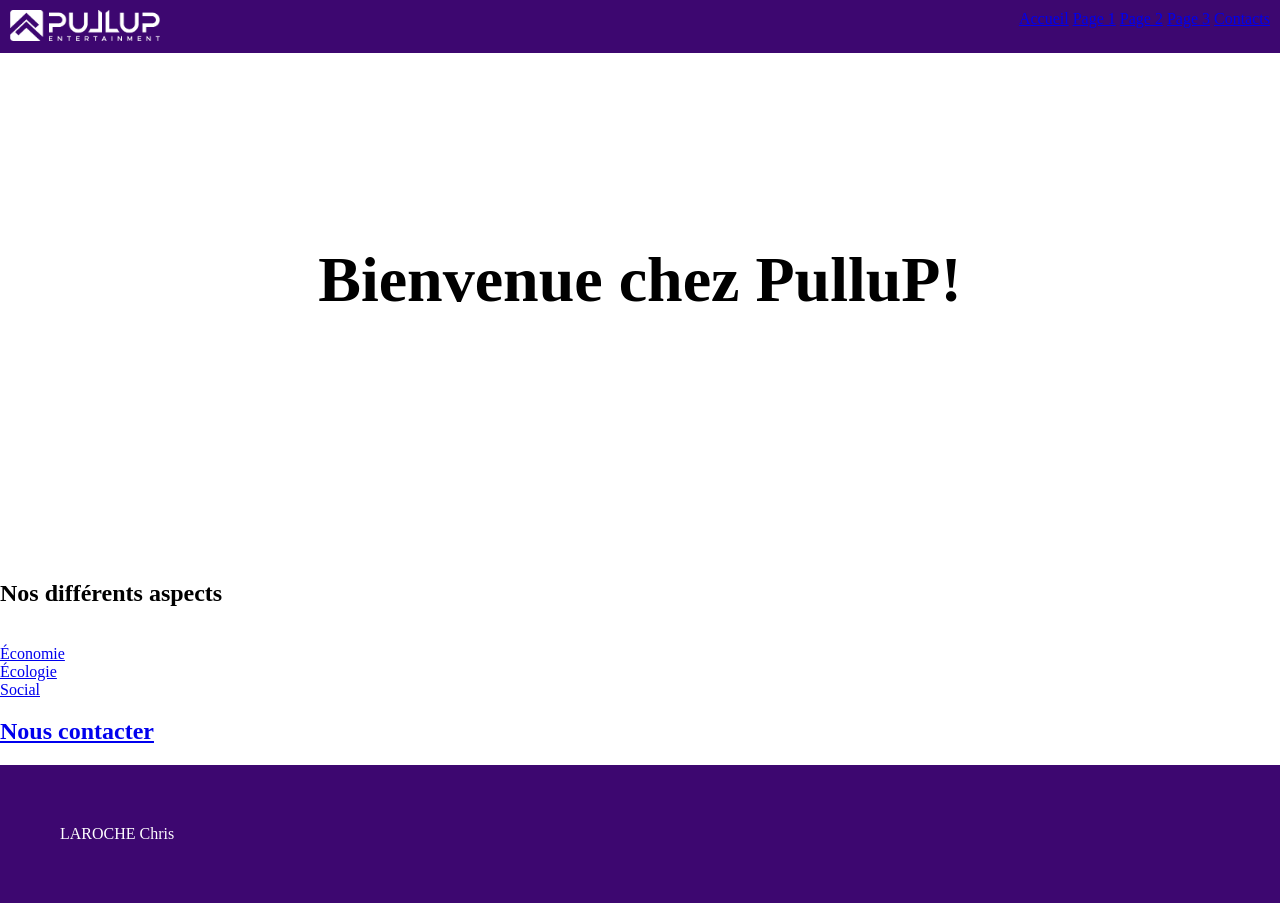
==== index.html @ be54e518 "Made page index, added Font" ====
<!DOCTYPE html>
<html lang="fr">
<head>
    <link rel = "icon" type = "image/x-icon" href= "logo.ico">
    <meta charset="UTF-8">
    <meta name="viewport" content="width=device-width, initial-scale=1.0">
    <link rel="stylesheet" href="styles.css">
    <link rel="preconnect" href="https://fonts.googleapis.com">
    <link rel="preconnect" href="https://fonts.gstatic.com" crossorigin>
    <link href="https://fonts.googleapis.com/css2?family=Geologica:wght,CRSV@100..900,0&family=Roboto:ital,wght@0,100..900;1,100..900&display=swap" rel="stylesheet">
    <title>Page d'accueil</title>
</head>
<body>
    <header>
        <span><img src="logo.png" class="logo"></span>
        <nav>
            <a href="accueil.html" class="menuButton">Accueil</a>
            <a href="page1.html" class="menuButton">Page 1</a>
            <a href="page2.html" class="menuButton">Page 2</a>
            <a href="page3.html" class="menuButton">Page 3</a>    
            <a href="contact.html" class="menuButton">Contacts</a>
        </nav>
    </header>

    <div class="titrepage">
        <h1>Bienvenue chez PulluP!</h1>
    </div>

    <div>
        <h2>Nos différents aspects</h2>
        <br>
        <a href="page1.html" class="menuButton">Économie</a>
        <br>
        <a href="page2.html" class="menuButton">Écologie</a>
        <br>
        <a href="page3.html" class="menuButton">Social</a>
    </div>

    <div>
        <h2><a href="contact.html" class="menuButton">Nous contacter</a></h2>
    </div>
</body>
    
<footer>
    LAROCHE Chris
</footer>

</html>
---- styles.css ----
header {
    background-color: rgb(61, 7, 112);
    position: fixed;
    width: 100%;
}

header>nav {
    float: right;
    padding: 10px;
    color: white;
}

body {
    margin: 0;
}

.titrepage {
    font-size: xx-large;
    text-align: center;
    padding: 200px;
}

.logo {
    padding: 10px 10px 8px 10px;
    width: 150px;
}

footer {
    padding: 60px;
    background-color: rgb(61, 7, 112);
    color: white;
    width: 100%;
}

table {
    margin: 50px;
    border-collapse: collapse;
    border: solid;
}

th, td {
    border-collapse: collapse;
    border: 2px solid black;
}
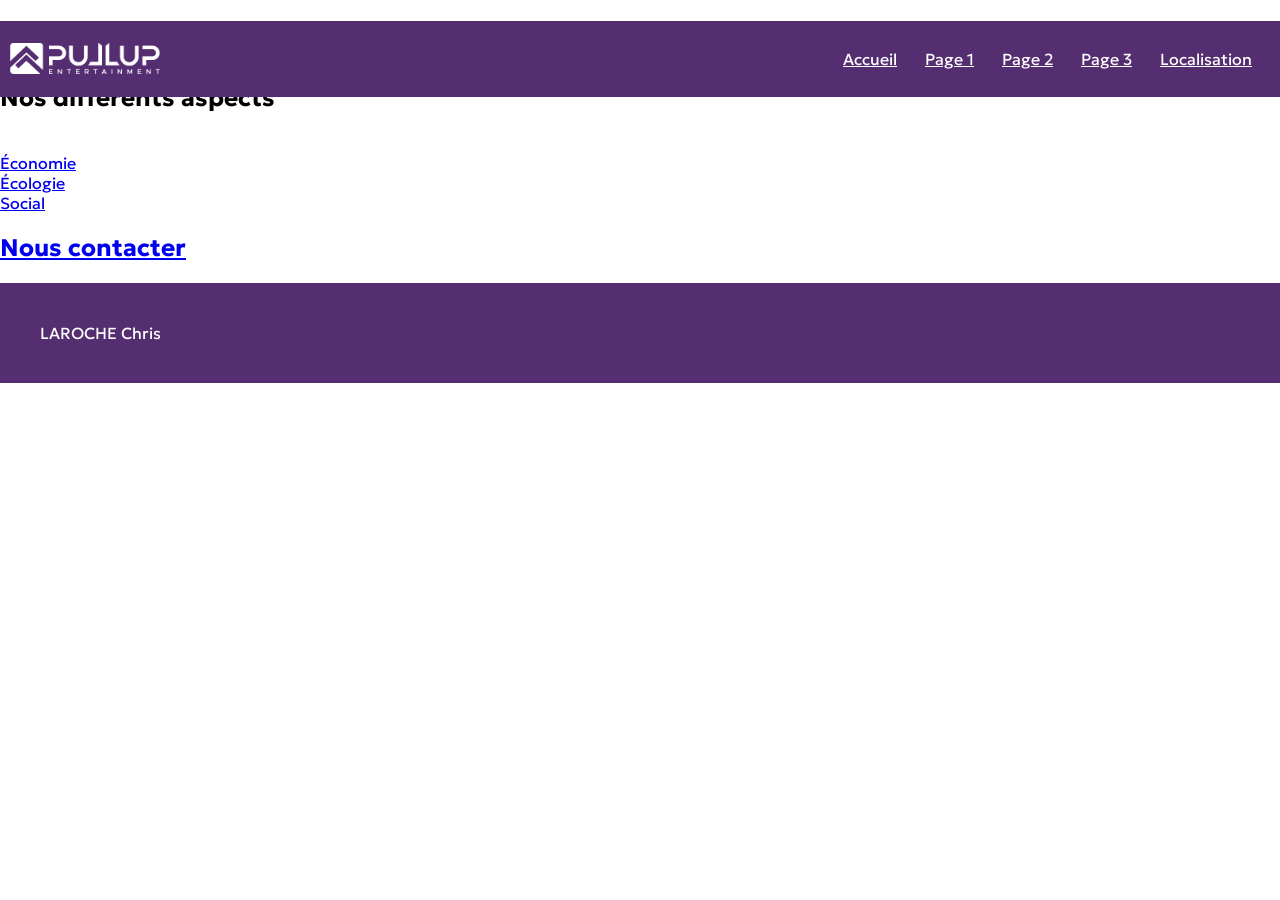
==== commit e848432b: "Update navigation links in index.html" ====
--- a/index.html
+++ b/index.html
@@ -14,11 +14,11 @@
     <header>
         <span><img src="logo.png" class="logo"></span>
         <nav>
-            <a href="accueil.html" class="menuButton">Accueil</a>
+            <a href="index.html" class="menuButton">Accueil</a>
             <a href="page1.html" class="menuButton">Page 1</a>
             <a href="page2.html" class="menuButton">Page 2</a>
             <a href="page3.html" class="menuButton">Page 3</a>    
-            <a href="contact.html" class="menuButton">Contacts</a>
+            <a href="contact.html" class="menuButton">Localisation</a>
         </nav>
     </header>
 
--- a/styles.css
+++ b/styles.css
@@ -1,23 +1,37 @@
-header {
-    background-color: rgb(61, 7, 112);
-    position: fixed;
-    width: 100%;
+body {
+    margin: 0px;
+    font-family: "Geologica";
 }
 
-header>nav {
-    float: right;
-    padding: 10px;
-    color: white;
+header {
+    background-color:#552d71;
+    width: 100%;
+    display: flex;
+    position: fixed;
+    justify-content: space-between;
+    align-items: center;
 }
 
-body {
-    margin: 0;
+header>nav, nav a{
+    float: right;
+    padding: 14px;
+    color: white;
+    display: flex;
 }
 
-.titrepage {
+nav a:hover {
+    margin: 0px;
+    padding: 14px;
+    height: auto;
+    border-radius: 10px;
+    color: white;
+    background-color: #7525c0;
+}
+
+.titrePage {
     font-size: xx-large;
     text-align: center;
-    padding: 200px;
+    padding: 20% 10%;
 }
 
 .logo {
@@ -26,19 +40,8 @@
 }
 
 footer {
-    padding: 60px;
-    background-color: rgb(61, 7, 112);
     color: white;
-    width: 100%;
+    padding: 40px;
+    background-color: #552d71;
+    max-width: 100%;
 }
-
-table {
-    margin: 50px;
-    border-collapse: collapse;
-    border: solid;
-}
-
-th, td {
-    border-collapse: collapse;
-    border: 2px solid black;
-}
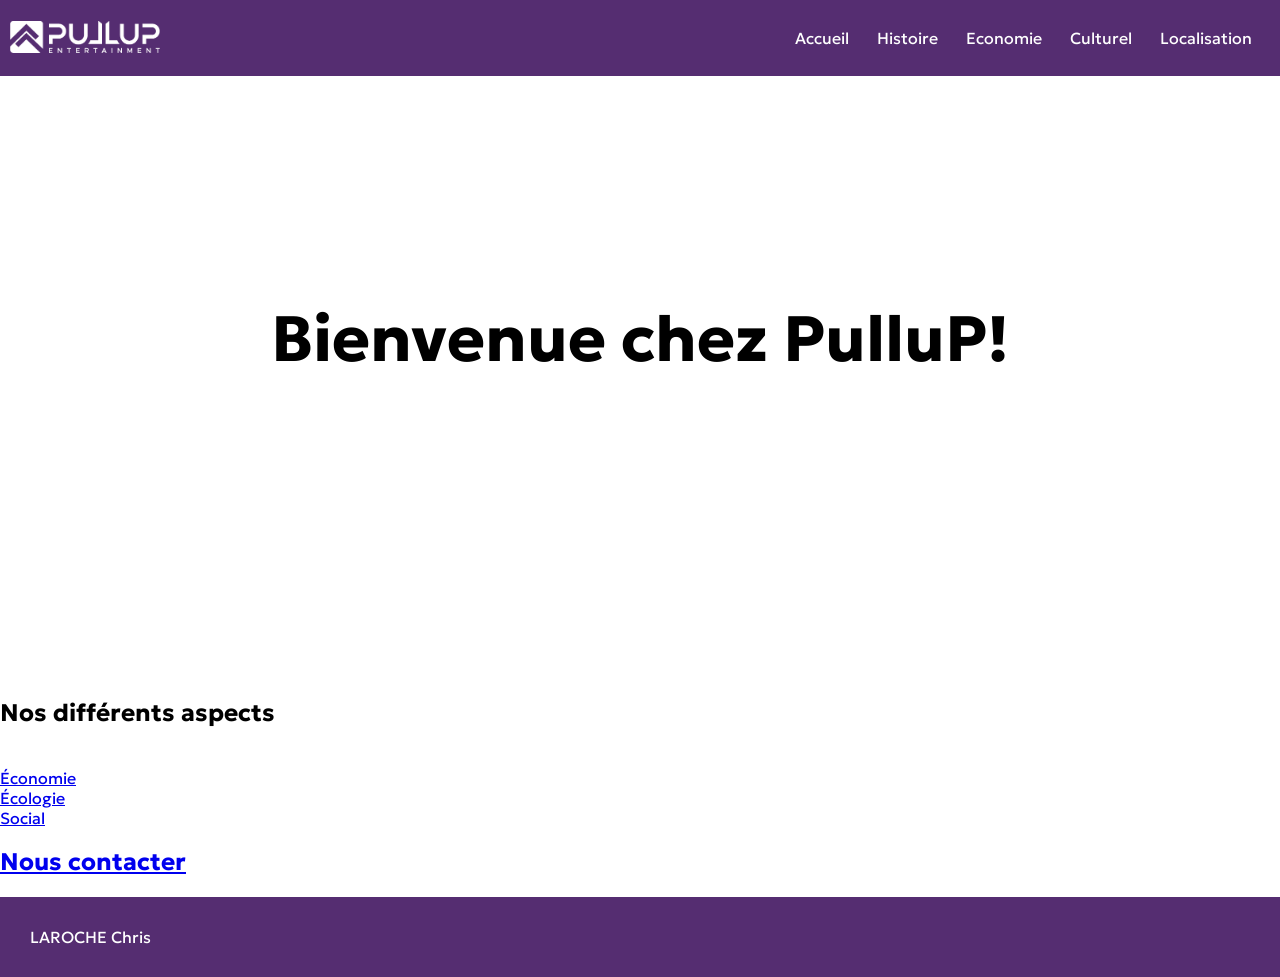
==== commit 0d41c71f: "Update navigation links in index.html" ====
--- a/index.html
+++ b/index.html
@@ -15,9 +15,9 @@
         <span><img src="logo.png" class="logo"></span>
         <nav>
             <a href="index.html" class="menuButton">Accueil</a>
-            <a href="page1.html" class="menuButton">Page 1</a>
-            <a href="page2.html" class="menuButton">Page 2</a>
-            <a href="page3.html" class="menuButton">Page 3</a>    
+            <a href="histoire.html" class="menuButton">Histoire</a>
+            <a href="economie.html" class="menuButton">Economie</a>
+            <a href="culture.html" class="menuButton">Culturel</a>    
             <a href="contact.html" class="menuButton">Localisation</a>
         </nav>
     </header>
--- a/styles.css
+++ b/styles.css
@@ -1,7 +1,11 @@
+/* body */
+
 body {
     margin: 0px;
     font-family: "Geologica";
 }
+
+/* header */
 
 header {
     background-color:#552d71;
@@ -17,6 +21,7 @@
     padding: 14px;
     color: white;
     display: flex;
+    text-decoration: none;
 }
 
 nav a:hover {
@@ -28,7 +33,7 @@
     background-color: #7525c0;
 }
 
-.titrePage {
+.titrepage {
     font-size: xx-large;
     text-align: center;
     padding: 20% 10%;
@@ -39,9 +44,138 @@
     width: 150px;
 }
 
+
+/* bandeau du haut + titre de la page (h1)  texte d'intro */
+
+.bandeau {
+  color: black;
+  text-align: center;
+  padding: 64px 20px;
+}
+
+.bandeau h1 {
+  font-size: 2.6rem;
+  margin: 0 0 12px;
+  color: #48156D;
+}
+
+.bandeau p {
+  max-width: 60ch;
+  margin: 0 auto 28px;
+}
+
+
+/* les 3 cases de chiffres clés (dans le bandeau du haut)*/
+
+.stats {
+  display: grid;
+  grid-template-columns: repeat(auto-fit, minmax(190px, 1fr));
+  gap: 14px;
+  max-width: 860px;
+  margin: 0 auto;
+}
+
+.stat {
+  background: #7525C0;
+  color: white;
+  border-radius: 10px;
+  padding: 16px 18px;
+}
+
+.stat b {
+  display: block;
+  font-size: 1.7rem;
+}
+
+.stat span {
+  font-size: 0.9rem;
+}
+
+
+/* zone des 3 contenus (fond de la zone principale) */
+
+main {
+  background: white;
+  color: black;
+  padding: 40px 20px;
+}
+
+
+/* les blocs (cadre, disposition texte + image) */
+
+.bloc {
+  display: flex;
+  align-items: center;
+  gap: 32px;
+  max-width: 960px;
+  margin: 0 auto 28px;
+  border: 2px solid #7525C0;
+  border-radius: 10px;
+  padding: 24px;
+}
+
+/* 2e bloc : image à gauche, texte à droite */
+
+.bloc.inverse {
+  flex-direction: row-reverse;
+}
+
+
+/* texte des blocs (titre h2 + paragraphes) */
+
+.bloc-texte {
+  flex: 1;
+}
+
+.bloc-texte h2 {
+  margin: 0 0 12px;
+  font-size: 1.5rem;
+  color: #48156D;
+}
+
+.bloc-texte p {
+  margin: 0 0 12px;
+}
+
+
+/* graphiques des blocs (image + légende) */
+
+.bloc figure {
+  flex: 0 0 42%;
+  margin: 0;
+}
+
+.bloc figure img {
+  width: 100%;
+  height: auto;
+  display: block;
+  border-radius: 8px;
+}
+
+.bloc figcaption {
+  font-size: 0.85rem;
+  margin-top: 8px;
+  text-align: center;
+  padding-left: 30px;
+}
+
+
+/* sources */
+
+.sources {
+  max-width: 960px;
+  margin: 32px auto 0;
+  font-size: 0.82rem;
+}
+
+
+/* footer */
+
 footer {
     color: white;
-    padding: 40px;
+    padding: 30px;
     background-color: #552d71;
     max-width: 100%;
 }
+
+
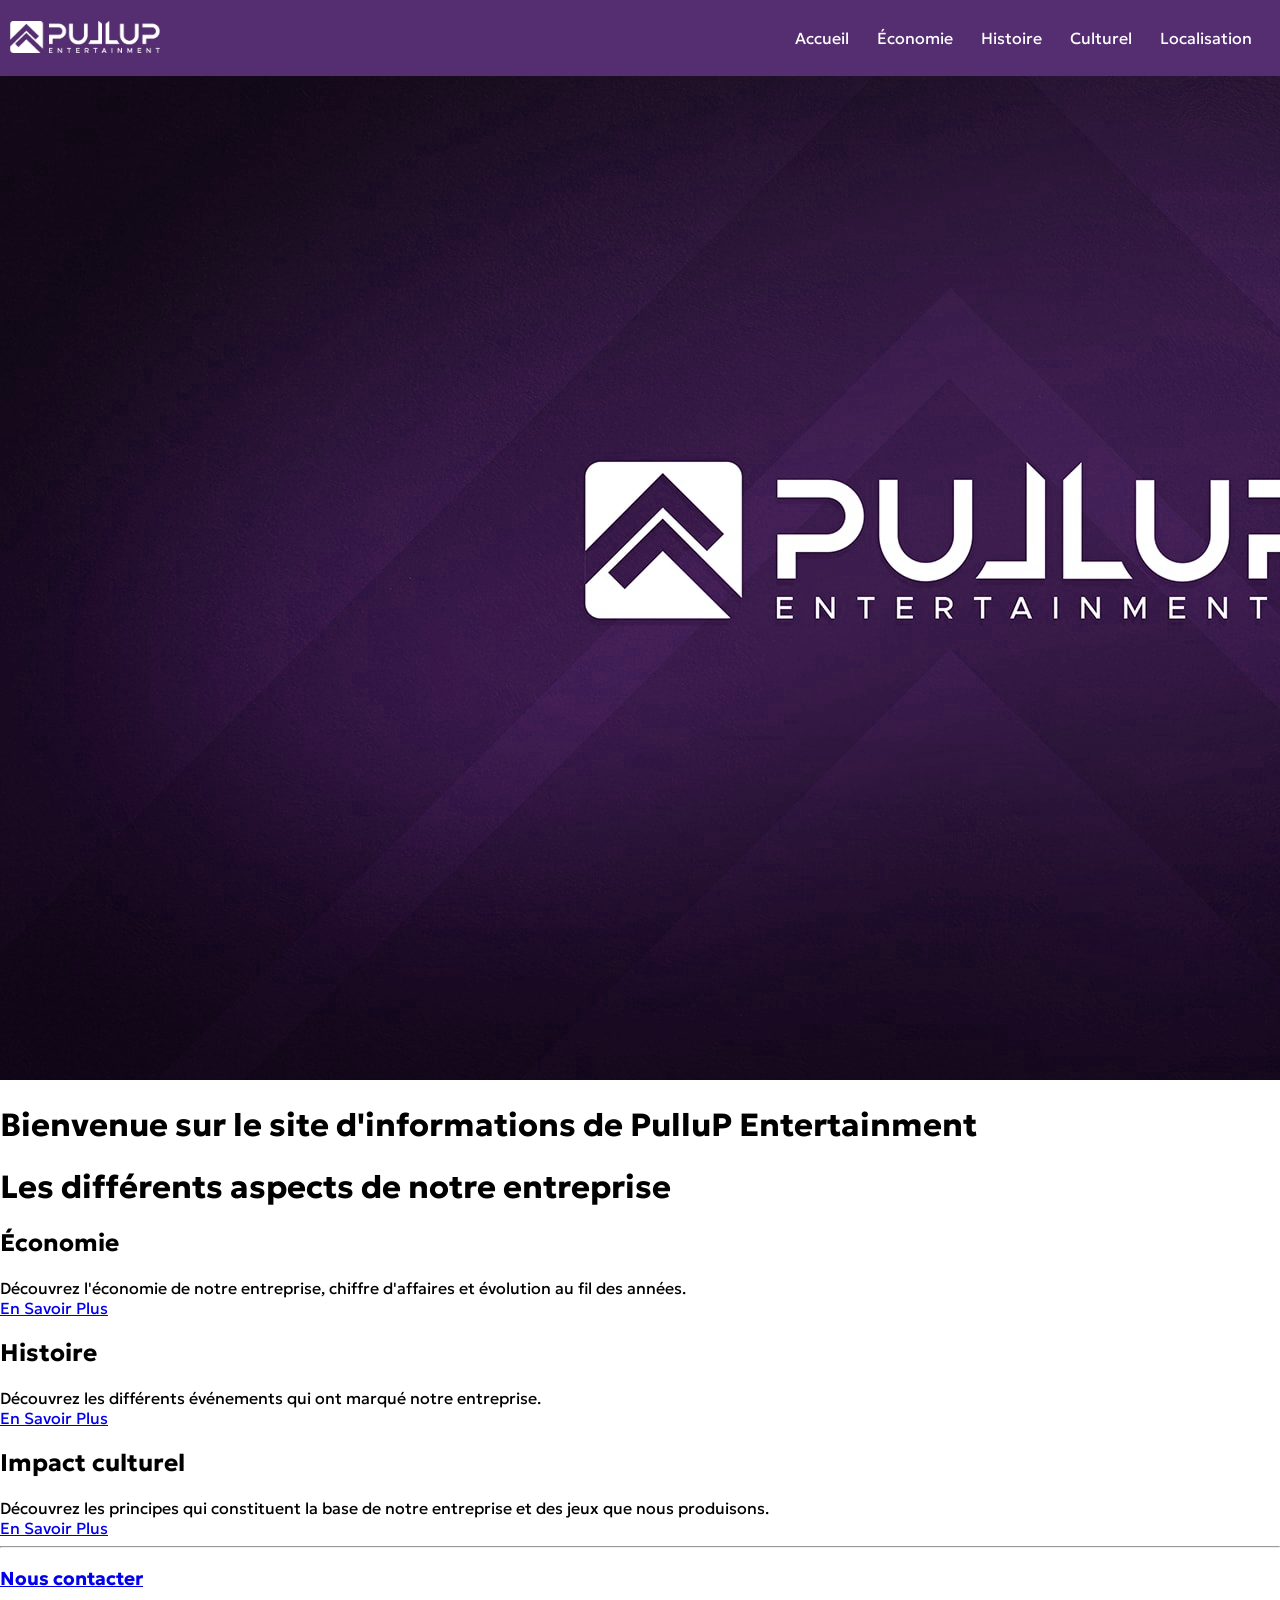
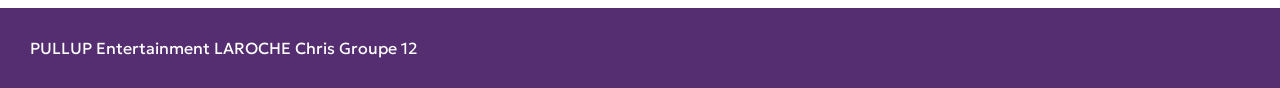
==== commit 4f5def4b: "Refactor index.html for improved structure and content" ====
--- a/index.html
+++ b/index.html
@@ -1,7 +1,6 @@
 <!DOCTYPE html>
 <html lang="fr">
 <head>
-    <link rel = "icon" type = "image/x-icon" href= "logo.ico">
     <meta charset="UTF-8">
     <meta name="viewport" content="width=device-width, initial-scale=1.0">
     <link rel="stylesheet" href="styles.css">
@@ -12,37 +11,54 @@
 </head>
 <body>
     <header>
-        <span><img src="logo.png" class="logo"></span>
+        <span><img src="logo.png" class="logo" alt=""></span>
         <nav>
-            <a href="index.html" class="menuButton">Accueil</a>
+            <a href="accueil.html" class="menuButton">Accueil</a>
+            <a href="economie.html" class="menuButton">Économie</a>
             <a href="histoire.html" class="menuButton">Histoire</a>
-            <a href="economie.html" class="menuButton">Economie</a>
             <a href="culture.html" class="menuButton">Culturel</a>    
             <a href="contact.html" class="menuButton">Localisation</a>
         </nav>
     </header>
 
-    <div class="titrepage">
-        <h1>Bienvenue chez PulluP!</h1>
+    <img src="image-accueil.jpg" class="imageAccueil" alt="">
+
+    <div class="titrePage">
+        <h1>Bienvenue sur le site d'informations de PulluP Entertainment</h1>
     </div>
 
-    <div>
-        <h2>Nos différents aspects</h2>
-        <br>
-        <a href="page1.html" class="menuButton">Économie</a>
-        <br>
-        <a href="page2.html" class="menuButton">Écologie</a>
-        <br>
-        <a href="page3.html" class="menuButton">Social</a>
+    <div class="contenu">
+        <h1 class="titrecontenu">Les différents aspects de notre entreprise</h1>
+        <div class="boite">
+            <h2>Économie</h2>
+            <div class="text">
+                Découvrez l'économie de notre entreprise, chiffre d'affaires et évolution au fil des années.
+                <div class="boutonMain"><a href="economie.html">En Savoir Plus</a></div>
+            </div>
+        </div>
+        <div class="boite">
+            <h2>Histoire</h2>
+            <div class="text">
+                Découvrez les différents événements qui ont marqué notre entreprise.
+                <div class="boutonMain"><a href="histoire.html">En Savoir Plus</a></div>
+            </div>
+        </div>
+        <div class="boite">
+            <h2>Impact culturel</h2>
+            <div class="text">
+                Découvrez les principes qui constituent la base de notre entreprise et des jeux que nous produisons.
+                <div class="boutonMain"><a href="culture.html">En Savoir Plus</a></div>
+            </div>
+        </div>
+        <hr>
+        <div class="bigButton">
+        <h3><a href="contact.html">Nous contacter</a></h3>
+        </div>
     </div>
 
-    <div>
-        <h2><a href="contact.html" class="menuButton">Nous contacter</a></h2>
-    </div>
+    <footer>
+    <span>PULLUP Entertainment</span>
+    <span>LAROCHE Chris Groupe 12</span>
+    </footer>
 </body>
-    
-<footer>
-    LAROCHE Chris
-</footer>
-
 </html>
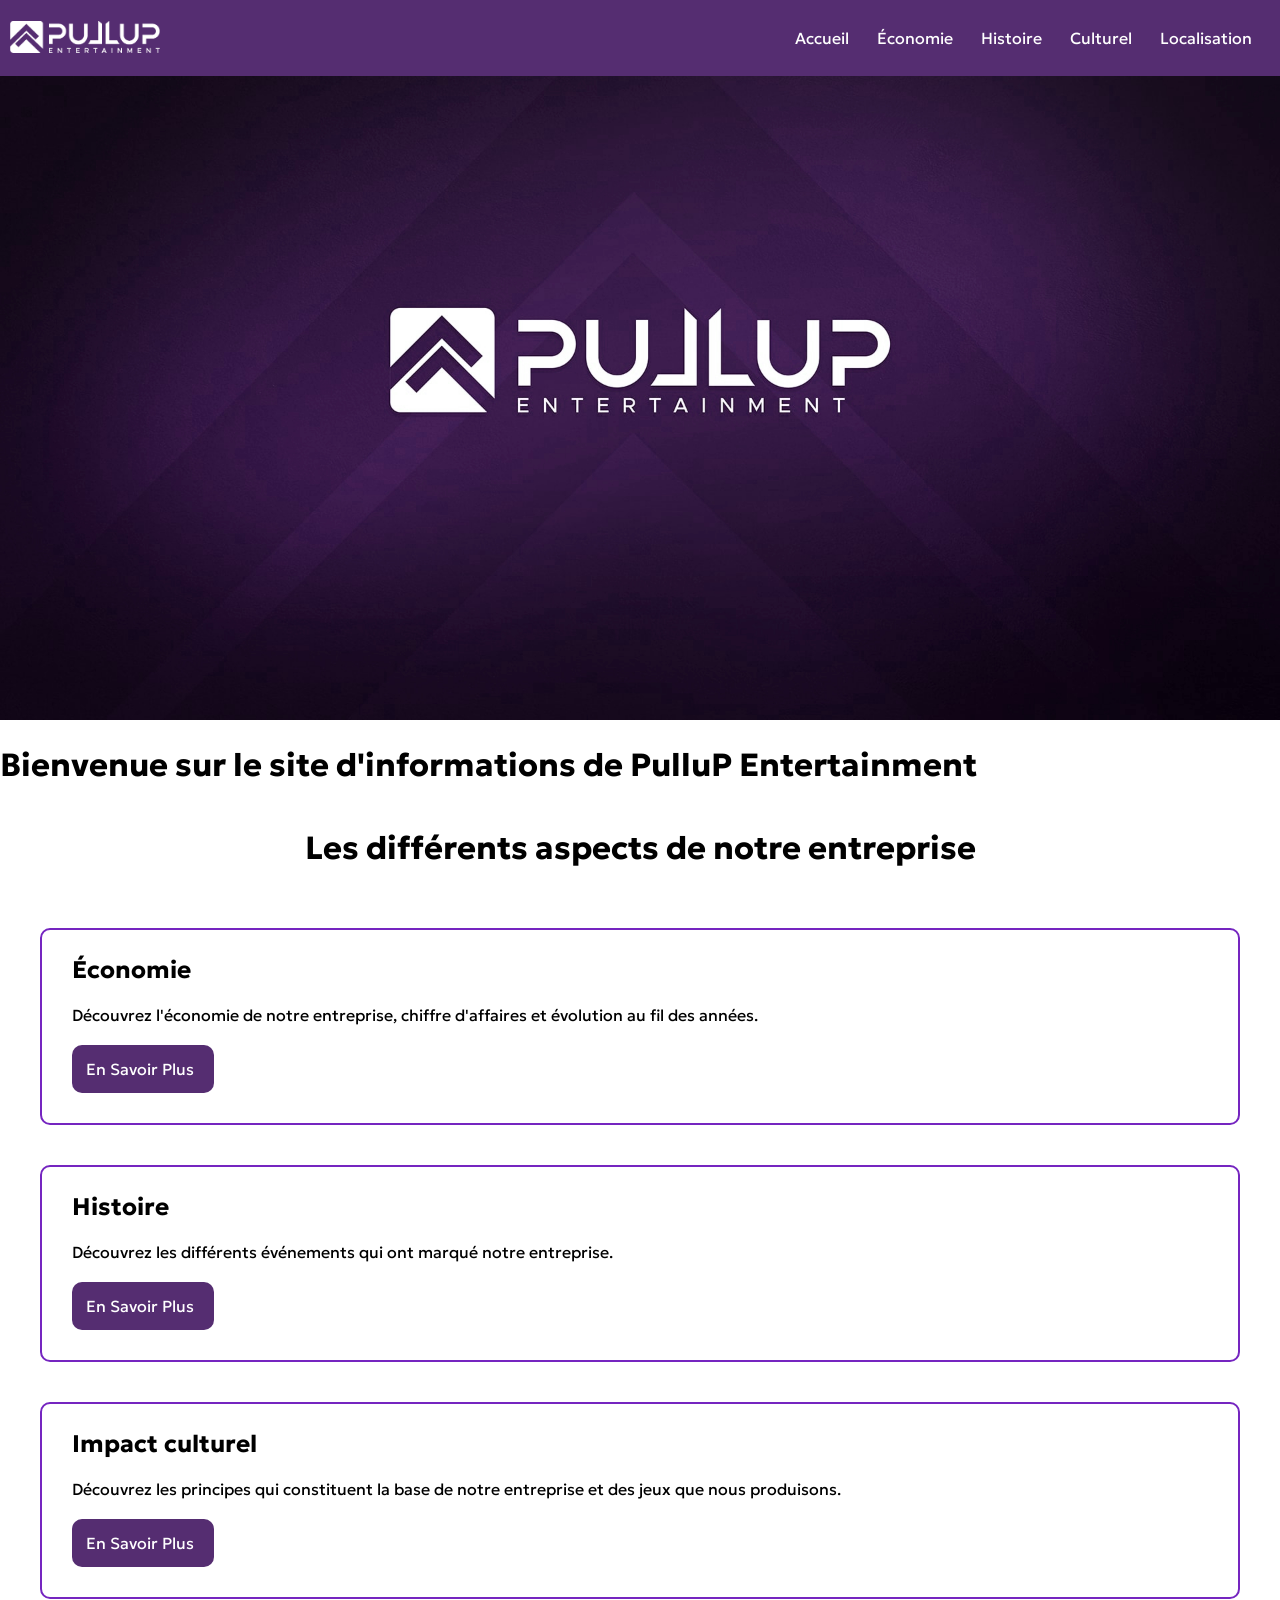
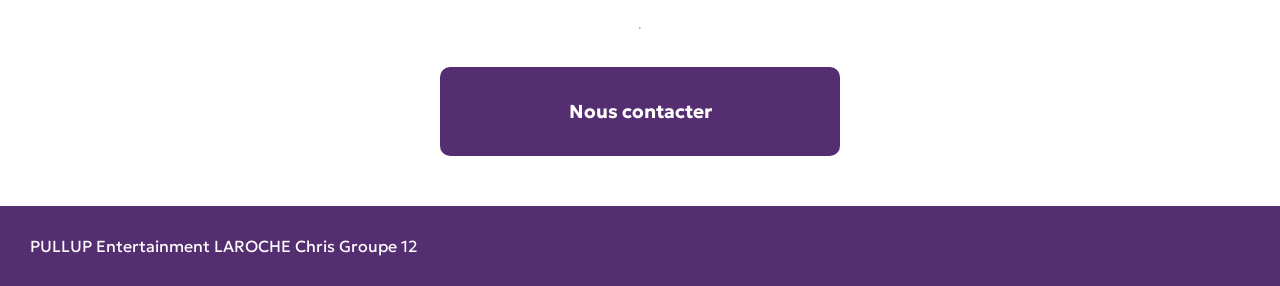
==== commit a2c2717a: "Update image paths in index.html" ====
--- a/index.html
+++ b/index.html
@@ -11,7 +11,7 @@
 </head>
 <body>
     <header>
-        <span><img src="logo.png" class="logo" alt=""></span>
+        <span><img src="images/logo.png" class="logo" alt=""></span>
         <nav>
             <a href="accueil.html" class="menuButton">Accueil</a>
             <a href="economie.html" class="menuButton">Économie</a>
@@ -21,7 +21,7 @@
         </nav>
     </header>
 
-    <img src="image-accueil.jpg" class="imageAccueil" alt="">
+    <img src="images/image-accueil.jpg" class="imageAccueil" alt="">
 
     <div class="titrePage">
         <h1>Bienvenue sur le site d'informations de PulluP Entertainment</h1>
--- a/styles.css
+++ b/styles.css
@@ -36,7 +36,7 @@
 .titrepage {
     font-size: xx-large;
     text-align: center;
-    padding: 20% 10%;
+    padding: 10% 10%;
 }
 
 .logo {
@@ -178,4 +178,130 @@
     max-width: 100%;
 }
 
-
+/* Styles page d'accueil */
+
+.boutonMain {
+    margin: 20px 15px 10px 0px;
+    padding: 14px;
+    width: 10%;
+    height: auto;
+    border-radius: 10px;
+    color: white;
+    background-color: #552d71;
+}
+
+.boutonMain a {
+    color: white;
+    text-decoration: none;
+}
+
+.bigButton {
+    text-align: center;
+    margin: 30px auto;
+    padding: 14px;
+    width: 30%;
+    height: auto;
+    border-radius: 10px;
+    color: white;
+    background-color: #552d71;
+}
+
+.bigButton a {
+    color: white;
+    text-decoration: none;
+}
+
+.titrecontenu {
+    display: flex;
+    flex-direction: column;
+    align-items: center;
+    margin-bottom: 40px;
+}
+
+.contenu {
+    margin: 20px;
+    display: flex;
+    flex-direction: column;
+}
+
+.imageAccueil {
+    display: inline-block;
+    width: 100%;
+}
+
+.boite  {
+    margin: 20px;
+    padding: 5px 10px 10px 10px;
+    width: auto;
+    border: 2px solid #7525C0; 
+    border-radius: 10px;
+}
+
+.text, h2 {
+    margin: 20px;
+}
+
+/* Styles contact.html */
+
+.bandeau.contact-hero {
+    padding-top: 140px;
+}
+
+/* carte Google Maps */
+.bloc figure.carte {
+    flex: 0 0 50%;
+}
+
+.bloc figure.carte iframe {
+    width: 100%;
+    height: 340px;
+    border: 0;
+    border-radius: 8px;
+    display: block;
+}
+
+.bloc figure.carte figcaption {
+    padding-left: 0;
+}
+
+/* adresse */
+.adresse {
+    font-style: normal;
+    line-height: 1.7;
+    margin: 0 0 16px;
+}
+
+.bouton {
+    display: inline-block;
+    background: #7525C0;
+    color: white;
+    text-decoration: none;
+    border: 0;
+    border-radius: 10px;
+    padding: 12px 20px;
+    font-family: inherit;
+    font-size: 1rem;
+    cursor: pointer;
+}
+
+.bouton:hover {
+    background: #552d71;
+}
+
+/* mobile : texte et carte l'un sous l'autre */
+@media (max-width: 760px) {
+    .bloc.contact-bloc {
+        flex-direction: column;
+    }
+
+    .bloc figure.carte {
+        flex: none;
+        width: 100%;
+    }
+
+    .bandeau h1 {
+        font-size: 2rem;
+    }
+}
+
+
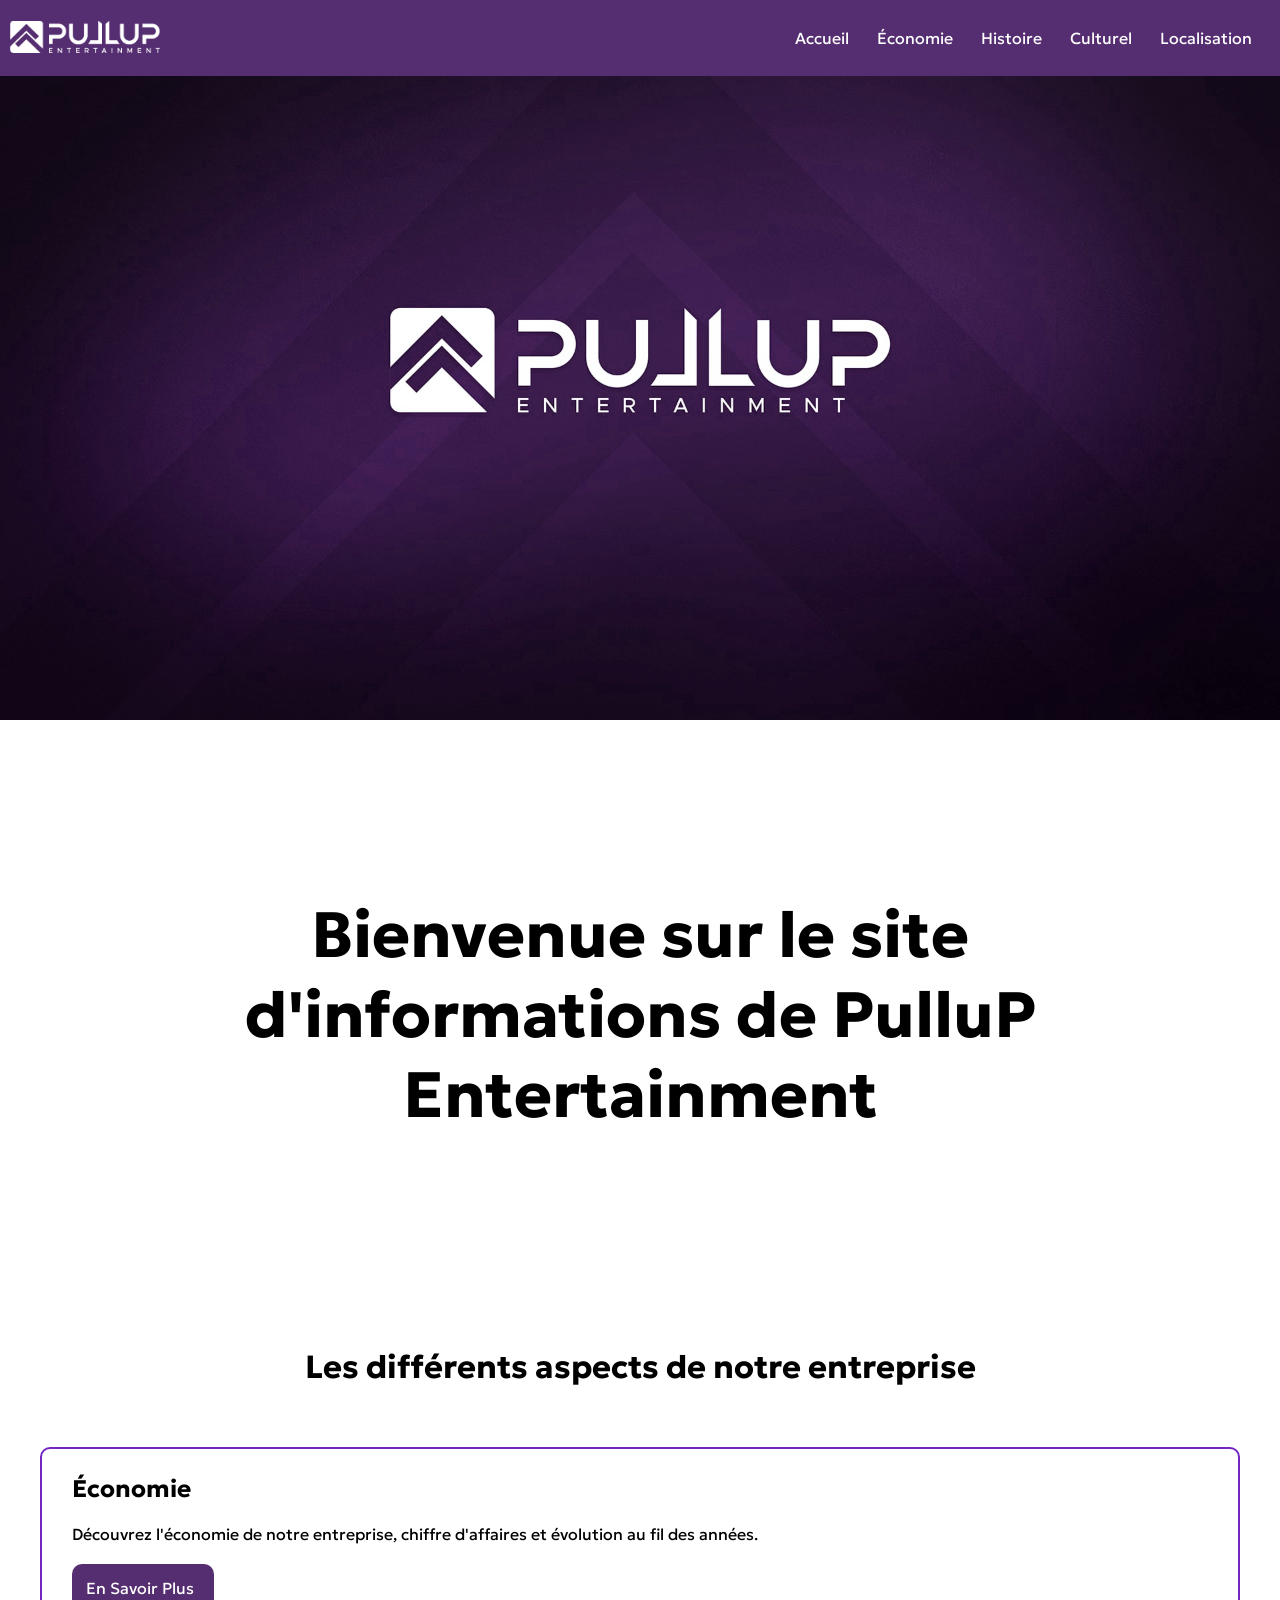
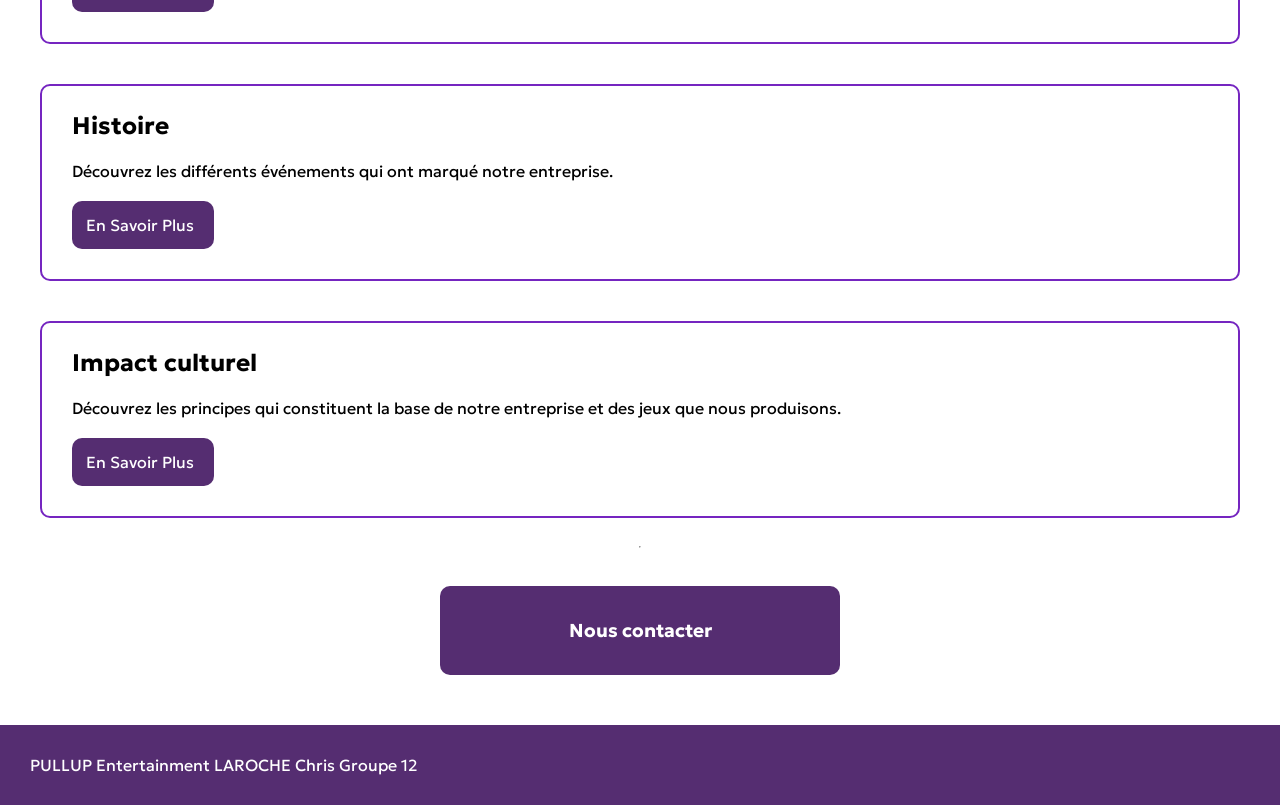
==== commit 23c6ca91: "Fix class name from 'titrePage' to 'titrepage'" ====
--- a/index.html
+++ b/index.html
@@ -23,7 +23,7 @@
 
     <img src="images/image-accueil.jpg" class="imageAccueil" alt="">
 
-    <div class="titrePage">
+    <div class="titrepage">
         <h1>Bienvenue sur le site d'informations de PulluP Entertainment</h1>
     </div>
 
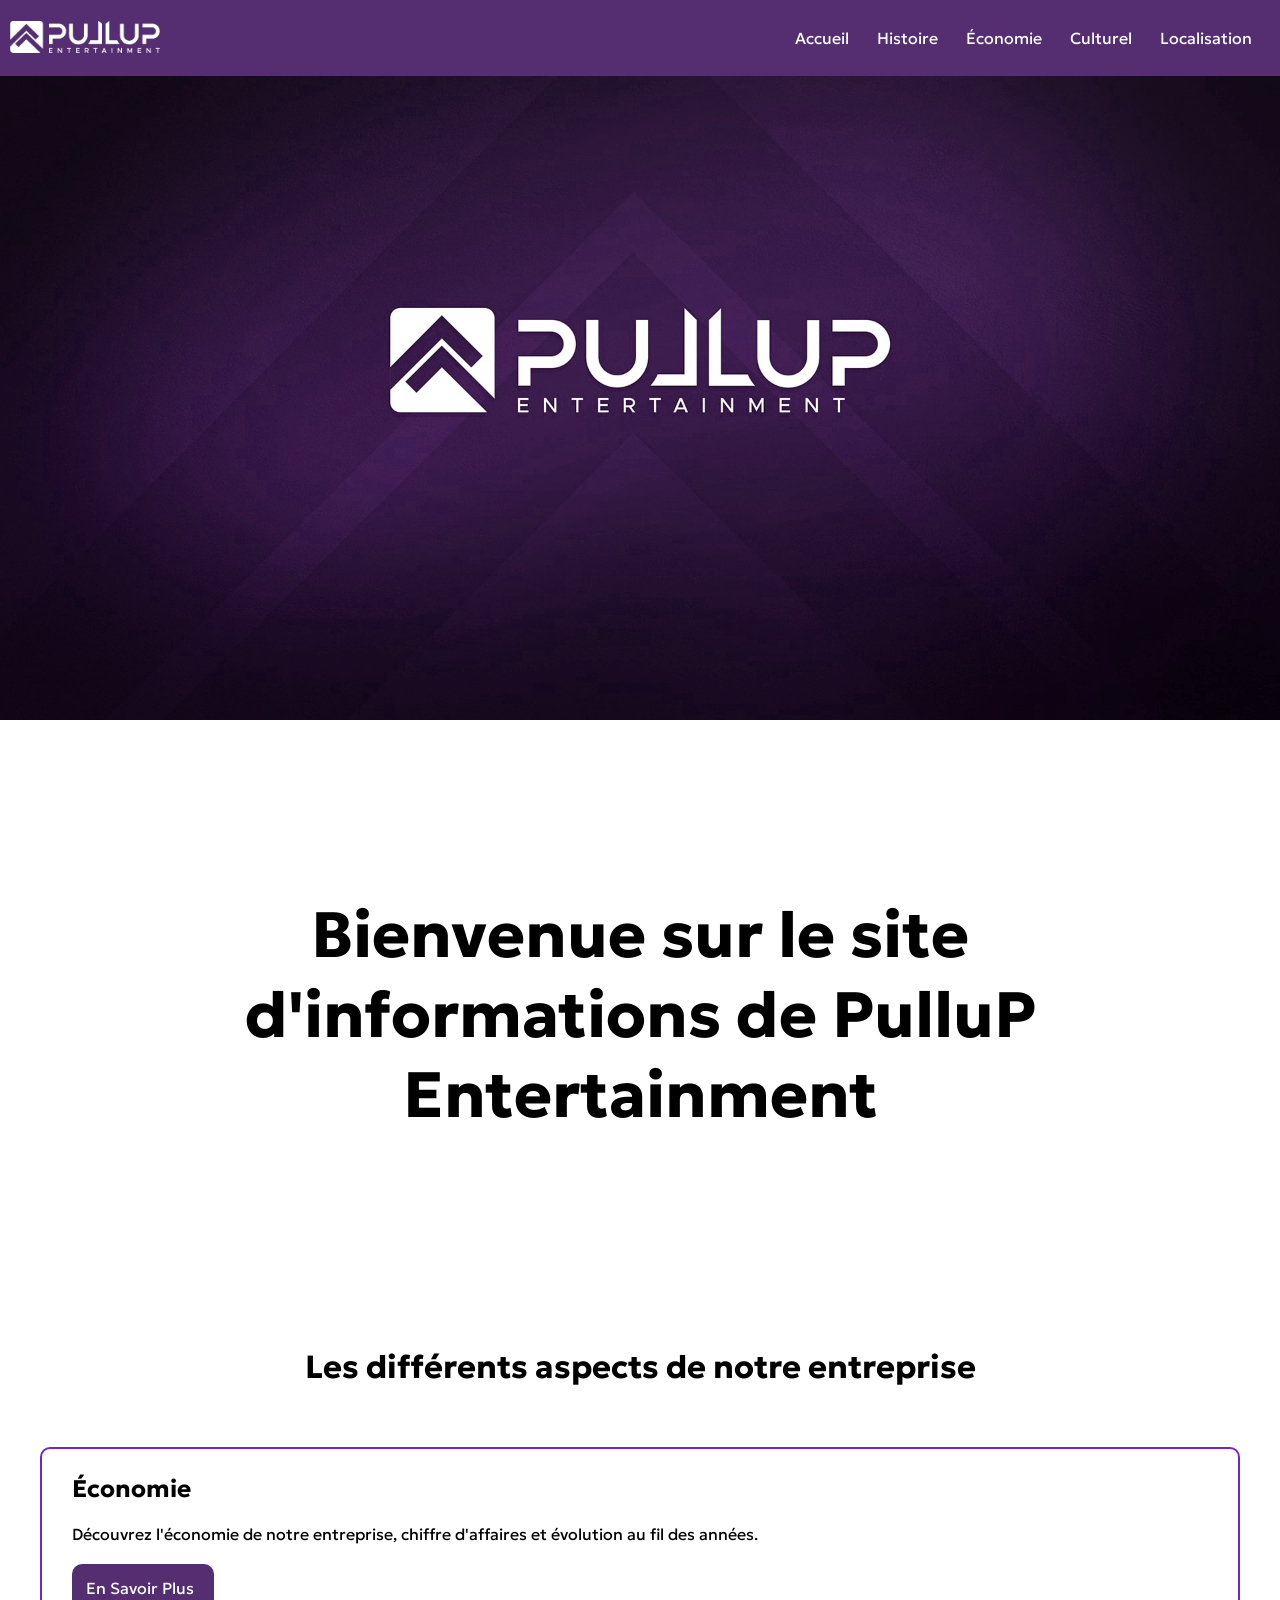
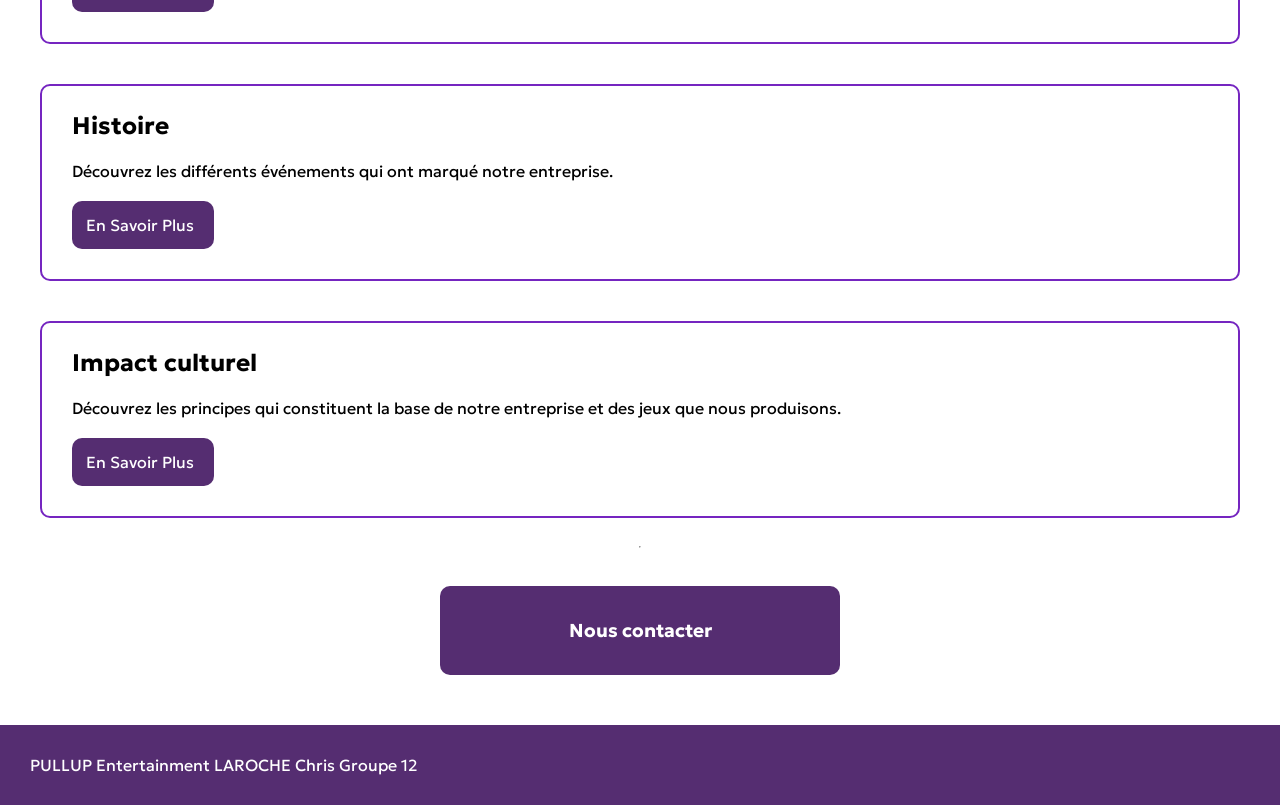
==== commit d5ca84e2: "Re-add Économie link in navigation menu" ====
--- a/index.html
+++ b/index.html
@@ -1,6 +1,7 @@
 <!DOCTYPE html>
 <html lang="fr">
 <head>
+    <link rel="icon" type="image/x-icon" href="images/logo.ico">
     <meta charset="UTF-8">
     <meta name="viewport" content="width=device-width, initial-scale=1.0">
     <link rel="stylesheet" href="styles.css">
@@ -14,8 +15,8 @@
         <span><img src="images/logo.png" class="logo" alt=""></span>
         <nav>
             <a href="accueil.html" class="menuButton">Accueil</a>
-            <a href="economie.html" class="menuButton">Économie</a>
             <a href="histoire.html" class="menuButton">Histoire</a>
+            <a href="economie.html" class="menuButton">Économie</a>            
             <a href="culture.html" class="menuButton">Culturel</a>    
             <a href="contact.html" class="menuButton">Localisation</a>
         </nav>
